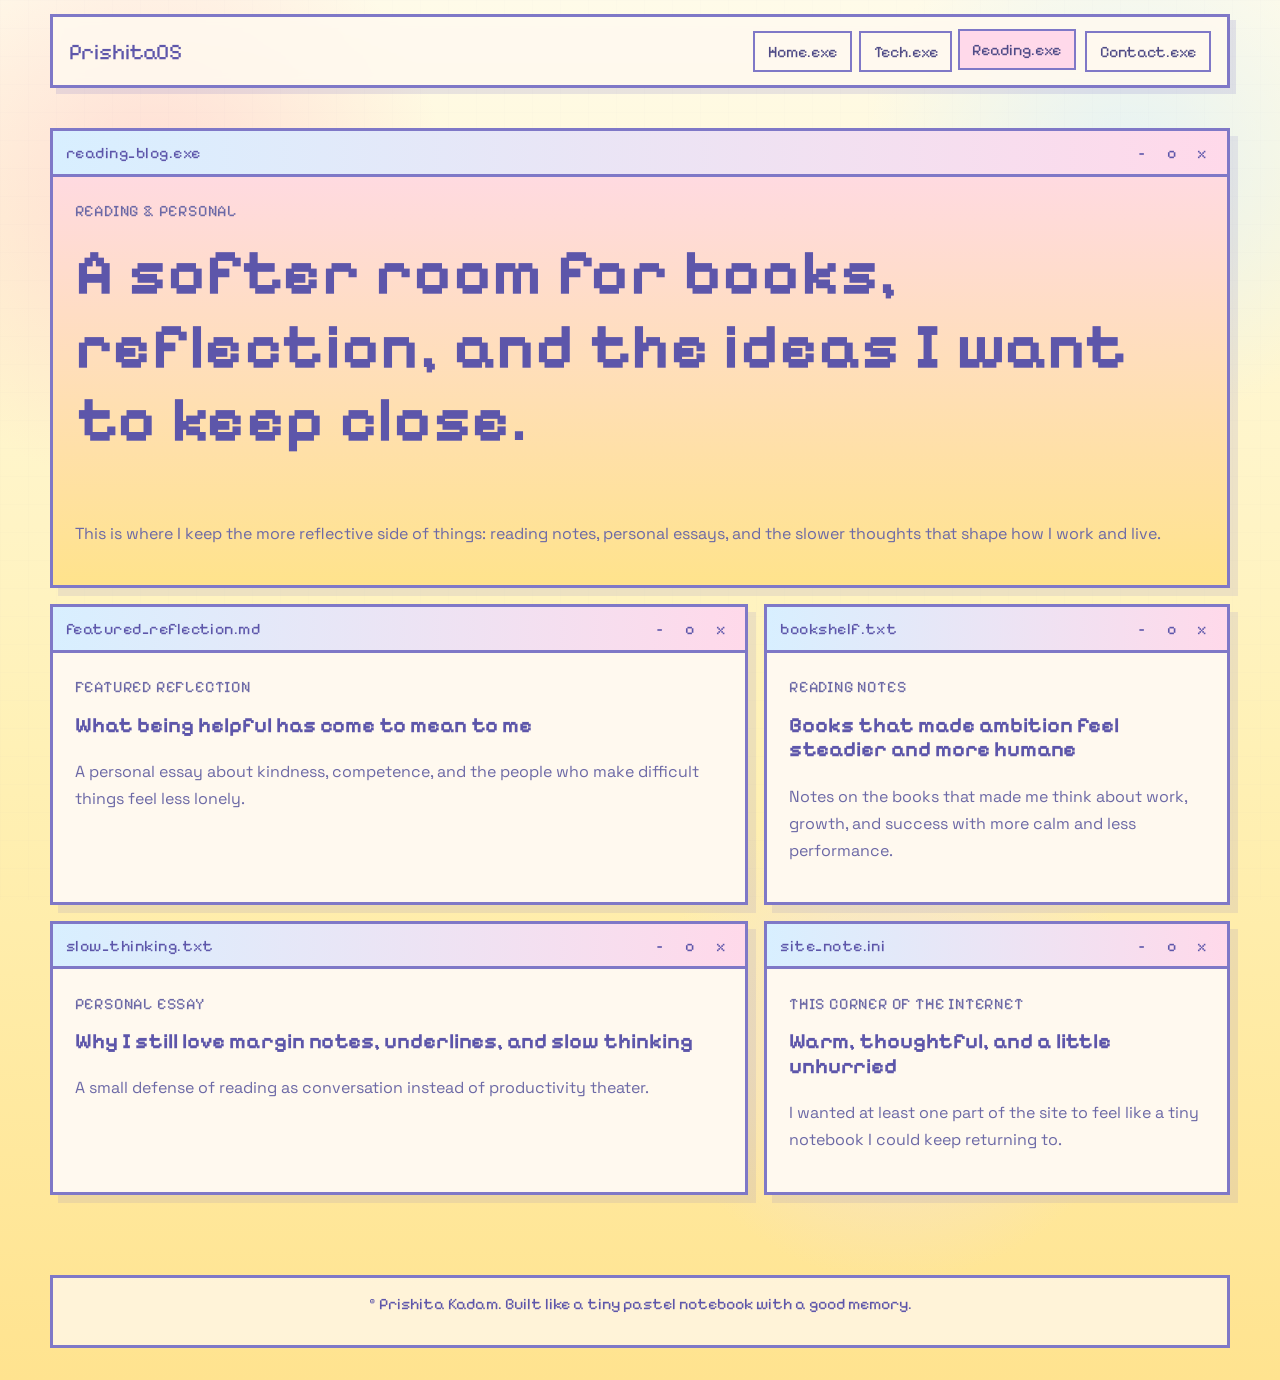
==== reading-blog.html @ fe24c3e5 "refactoring the main" ====
<!DOCTYPE html>
<html lang="en">
  <head>
    <meta charset="UTF-8">
    <meta name="viewport" content="width=device-width, initial-scale=1.0">
    <title>Reading Blog | Prishita Kadam</title>
    <meta
      name="description"
      content="Reading notes and personal reflections by Prishita Kadam on books, thoughtful work, and the ideas that stay with her."
    >
    <link rel="preconnect" href="https://fonts.googleapis.com">
    <link rel="preconnect" href="https://fonts.gstatic.com" crossorigin>
    <link
      href="https://fonts.googleapis.com/css2?family=Pixelify+Sans:wght@400;500;600;700&family=Space+Grotesk:wght@400;500;700&display=swap"
      rel="stylesheet"
    >
    <link rel="stylesheet" href="css/main.css">
  </head>
  <body data-page="reading">
    <header class="pixel-topbar">
      <div class="shell pixel-topbar__inner">
        <a class="pixel-brand" href="index.html">PrishitaOS</a>
        <nav class="pixel-nav" aria-label="Primary">
          <a href="index.html" data-nav="home">Home.exe</a>
          <a href="tech-blog.html" data-nav="tech">Tech.exe</a>
          <a href="reading-blog.html" data-nav="reading">Reading.exe</a>
          <a href="index.html#contact">Contact.exe</a>
        </nav>
      </div>
    </header>

    <main class="pixel-desktop pixel-desktop--inner">
      <section class="pixel-grid-section section-reveal">
        <div class="shell windows-grid windows-grid--blog">
          <article class="window window--hero window--blog-hero window--reading-hero">
            <div class="window__bar">
              <span>reading_blog.exe</span>
              <div class="window__controls" aria-label="Window controls">
                <button class="window__control" type="button" data-popup="minimize" aria-label="Minimize window">-</button>
                <button class="window__control" type="button" data-popup="expand" aria-label="Expand window">o</button>
                <button class="window__control" type="button" data-popup="close" aria-label="Close window">x</button>
              </div>
            </div>
            <div class="window__body">
              <p class="pixel-label">Reading & Personal</p>
              <h1>A softer room for books, reflection, and the ideas I want to keep close.</h1>
              <p class="pixel-copy">
                This is where I keep the more reflective side of things: reading notes, personal
                essays, and the slower thoughts that shape how I work and live.
              </p>
            </div>
          </article>

          <article class="window">
            <div class="window__bar">
              <span>featured_reflection.md</span>
              <div class="window__controls" aria-label="Window controls">
                <button class="window__control" type="button" data-popup="minimize" aria-label="Minimize window">-</button>
                <button class="window__control" type="button" data-popup="expand" aria-label="Expand window">o</button>
                <button class="window__control" type="button" data-popup="close" aria-label="Close window">x</button>
              </div>
            </div>
            <div class="window__body">
              <p class="pixel-label">Featured reflection</p>
              <h3>What being helpful has come to mean to me</h3>
              <p class="pixel-copy">
                A personal essay about kindness, competence, and the people who make difficult
                things feel less lonely.
              </p>
            </div>
          </article>

          <article class="window">
            <div class="window__bar">
              <span>bookshelf.txt</span>
              <div class="window__controls" aria-label="Window controls">
                <button class="window__control" type="button" data-popup="minimize" aria-label="Minimize window">-</button>
                <button class="window__control" type="button" data-popup="expand" aria-label="Expand window">o</button>
                <button class="window__control" type="button" data-popup="close" aria-label="Close window">x</button>
              </div>
            </div>
            <div class="window__body">
              <p class="pixel-label">Reading notes</p>
              <h3>Books that made ambition feel steadier and more humane</h3>
              <p class="pixel-copy">
                Notes on the books that made me think about work, growth, and success with more
                calm and less performance.
              </p>
            </div>
          </article>

          <article class="window">
            <div class="window__bar">
              <span>slow_thinking.txt</span>
              <div class="window__controls" aria-label="Window controls">
                <button class="window__control" type="button" data-popup="minimize" aria-label="Minimize window">-</button>
                <button class="window__control" type="button" data-popup="expand" aria-label="Expand window">o</button>
                <button class="window__control" type="button" data-popup="close" aria-label="Close window">x</button>
              </div>
            </div>
            <div class="window__body">
              <p class="pixel-label">Personal essay</p>
              <h3>Why I still love margin notes, underlines, and slow thinking</h3>
              <p class="pixel-copy">
                A small defense of reading as conversation instead of productivity theater.
              </p>
            </div>
          </article>

          <article class="window">
            <div class="window__bar">
              <span>site_note.ini</span>
              <div class="window__controls" aria-label="Window controls">
                <button class="window__control" type="button" data-popup="minimize" aria-label="Minimize window">-</button>
                <button class="window__control" type="button" data-popup="expand" aria-label="Expand window">o</button>
                <button class="window__control" type="button" data-popup="close" aria-label="Close window">x</button>
              </div>
            </div>
            <div class="window__body">
              <p class="pixel-label">This corner of the internet</p>
              <h3>Warm, thoughtful, and a little unhurried</h3>
              <p class="pixel-copy">
                I wanted at least one part of the site to feel like a tiny notebook I could keep
                returning to.
              </p>
            </div>
          </article>
        </div>
      </section>
    </main>

    <footer class="pixel-footer pixel-footer--small">
      <div class="shell pixel-footer__meta">
        <p>&copy; Prishita Kadam. Built like a tiny pastel notebook with a good memory.</p>
      </div>
    </footer>

    <div class="pixel-popup" hidden aria-hidden="true">
      <div class="pixel-popup__backdrop" data-popup-dismiss></div>
      <section class="pixel-popup__window" role="dialog" aria-modal="true" aria-labelledby="pixel-popup-title">
        <div class="window__bar">
          <span>pixel_os.msg</span>
          <div class="window__controls" aria-label="Dialog controls">
            <button class="window__control" type="button" data-popup-dismiss aria-label="Close dialog">x</button>
          </div>
        </div>
        <div class="window__body pixel-popup__body">
          <div class="pixel-popup__cat" aria-hidden="true"></div>
          <p class="pixel-label" id="pixel-popup-title">Pixel OS Notice</p>
          <h3 class="pixel-popup__message">This window likes staying open.</h3>
          <p class="pixel-copy pixel-popup__copy">Tiny pastel systems are happiest when everything stays neatly in place.</p>
          <button class="pixel-button pixel-button--dark" type="button" data-popup-dismiss>okay.exe</button>
        </div>
      </section>
    </div>

    <script src="js/site.js"></script>
  </body>
</html>
---- css/main.css ----
:root {
  --bg: #fff3b7;
  --bg-soft: #fff8df;
  --panel: #fff9ef;
  --panel-pink: #ffd9ea;
  --panel-blue: #d8efff;
  --panel-lilac: #eadcff;
  --panel-mint: #ddf7e7;
  --panel-yellow: #ffe38c;
  --text: #4f4b87;
  --text-soft: #6c69a6;
  --border: #7f78c7;
  --border-dark: #5d56aa;
  --accent: #ff98b7;
  --accent-strong: #ff7ca6;
  --shadow: 0 10px 0 rgba(127, 120, 199, 0.12);
  --shell: min(1180px, calc(100vw - 2rem));
  --pixel-font: "Pixelify Sans", monospace;
  --body-font: "Space Grotesk", sans-serif;
  --cursor-default: url("data:image/svg+xml,%3Csvg xmlns='http://www.w3.org/2000/svg' width='28' height='28' viewBox='0 0 28 28' shape-rendering='crispEdges'%3E%3Crect width='28' height='28' fill='none'/%3E%3Cpath d='M4 5h4v2h2v2h2V7h4v2h2v4h2v6h-2v2h-2v2h-8v-2H6v-2H4V5z' fill='%23fffaf2'/%3E%3Cpath d='M6 3h2v2H6zm10 0h2v2h-2zM4 5h2v14H4zm14 0h2v14h-2zM8 7h2v2H8zm6 0h2v2h-2zM10 11h4v2h-4zm-2 4h2v2H8zm6 0h2v2h-2zM6 19h12v2H6z' fill='%236059a8'/%3E%3Cpath d='M8 9h2v2H8zm6 0h2v2h-2z' fill='%23ff7ca6'/%3E%3C/svg%3E") 6 4, auto;
  --cursor-link: url("data:image/svg+xml,%3Csvg xmlns='http://www.w3.org/2000/svg' width='28' height='28' viewBox='0 0 28 28' shape-rendering='crispEdges'%3E%3Crect width='28' height='28' fill='none'/%3E%3Cpath d='M4 11h4V7h4V5h4v2h4v4h2v4h-2v4h-4v2h-4v-2H8v-4H4v-4z' fill='%23fff6f7'/%3E%3Cpath d='M8 3h4v2H8zm8 0h4v2h-4zM6 5h2v2H6zm14 0h2v2h-2zM4 9h2v8H4zm18 0h2v8h-2zM6 17h2v2H6zm14 0h2v2h-2zM8 19h4v2H8zm8 0h4v2h-4zM10 9h2v2h-2zm6 0h2v2h-2zM12 13h4v2h-4z' fill='%236059a8'/%3E%3Cpath d='M10 7h2v2h-2zm6 0h2v2h-2zM8 11h2v2H8zm10 0h2v2h-2zm4 2h2v2h-2z' fill='%23ffb35c'/%3E%3C/svg%3E") 10 10, pointer;
}

* {
  box-sizing: border-box;
}

html {
  scroll-behavior: smooth;
}

body {
  margin: 0;
  min-height: 100vh;
  font-family: var(--body-font);
  color: var(--text);
  background:
    radial-gradient(circle at 12% 14%, rgba(255, 153, 184, 0.3), transparent 18%),
    radial-gradient(circle at 88% 12%, rgba(216, 239, 255, 0.65), transparent 16%),
    radial-gradient(circle at 70% 75%, rgba(234, 220, 255, 0.55), transparent 18%),
    linear-gradient(180deg, #fffbe9 0%, #fff1b6 54%, #ffe38f 100%);
  image-rendering: pixelated;
}

@media (hover: hover) and (pointer: fine) {
  body {
    cursor: var(--cursor-default);
  }

  a,
  button,
  summary,
  [role="button"] {
    cursor: var(--cursor-link);
  }
}

body::before {
  content: "";
  position: fixed;
  inset: 0;
  pointer-events: none;
  background-image:
    linear-gradient(rgba(127, 120, 199, 0.05) 1px, transparent 1px),
    linear-gradient(90deg, rgba(127, 120, 199, 0.05) 1px, transparent 1px);
  background-size: 28px 28px;
  opacity: 0.35;
}

::selection {
  background: rgba(255, 152, 183, 0.35);
}

a {
  color: inherit;
  text-decoration: none;
}

p,
h1,
h2,
h3,
h4,
ul {
  margin-top: 0;
}

.shell {
  width: var(--shell);
  margin: 0 auto;
}

.pixel-topbar {
  position: sticky;
  top: 0;
  z-index: 20;
  padding: 0.9rem 0 0;
}

.pixel-topbar__inner {
  display: flex;
  align-items: center;
  justify-content: space-between;
  gap: 1rem;
  padding: 0.85rem 1rem;
  background: rgba(255, 249, 239, 0.82);
  border: 3px solid var(--border);
  box-shadow: 6px 6px 0 rgba(127, 120, 199, 0.18);
  backdrop-filter: blur(6px);
}

.pixel-brand,
.pixel-nav a,
.window__bar,
.pixel-label,
.pixel-button,
.sun-card__kicker {
  font-family: var(--pixel-font);
}

.pixel-brand {
  font-size: 1.4rem;
  color: var(--border-dark);
}

.pixel-nav {
  display: flex;
  flex-wrap: wrap;
  gap: 0.45rem;
  justify-content: flex-end;
}

.pixel-nav a {
  padding: 0.55rem 0.8rem;
  border: 2px solid var(--border);
  background: var(--panel);
  color: var(--text);
  text-align: center;
  transition: transform 120ms ease, background-color 120ms ease;
}

.pixel-nav a:hover,
.pixel-nav a:focus-visible,
.pixel-nav a.is-active {
  transform: translate(-2px, -2px);
  background: var(--panel-pink);
}

.pixel-desktop {
  padding: 2rem 0 3rem;
}

.pixel-desktop--inner {
  padding-top: 1.5rem;
}

.desktop-stage,
.pixel-grid-section {
  padding: 1rem 0;
}

.desktop-grid {
  display: grid;
  grid-template-columns: repeat(12, minmax(0, 1fr));
  gap: 1rem;
  align-items: start;
}

.desktop-board {
  display: grid;
  grid-template-columns: repeat(3, minmax(0, 1fr));
  gap: 1rem;
  align-items: start;
}

.window {
  border: 3px solid var(--border);
  background: var(--panel);
  box-shadow: 8px 8px 0 rgba(127, 120, 199, 0.14);
  position: relative;
  transition: transform 180ms ease, box-shadow 180ms ease;
}

.window:hover {
  transform: translate(-2px, -2px);
  box-shadow: 10px 10px 0 rgba(127, 120, 199, 0.16);
}

.window--hero {
  background: linear-gradient(180deg, #fffaf0, #ffeab1);
}

.window--cat {
  background: linear-gradient(180deg, var(--panel-lilac), var(--panel-pink));
}

.window--proof {
  background: linear-gradient(180deg, var(--panel-blue), var(--panel-lilac));
}

.window--list {
  background: linear-gradient(180deg, var(--panel-mint), #f7fff9);
}

.window--wide {
  grid-column: span 2;
}

.window--soft {
  background: linear-gradient(180deg, #fff9f1, #fff4d5);
}

.window--status {
  background: linear-gradient(180deg, #f7fff4, #eefce8);
}

.window--link {
  background: linear-gradient(180deg, var(--panel-pink), #ffe9f2);
}

.window--footer {
  background: linear-gradient(180deg, var(--panel-blue), #f8fbff);
}

.window__bar {
  display: flex;
  align-items: center;
  justify-content: space-between;
  gap: 1rem;
  padding: 0.55rem 0.8rem;
  background: linear-gradient(90deg, var(--panel-blue), var(--panel-pink));
  border-bottom: 3px solid var(--border);
  color: var(--border-dark);
  font-size: 1rem;
  letter-spacing: 0.03em;
}

.window__body {
  padding: 1.35rem;
}

.window__body--split {
  display: grid;
  grid-template-columns: minmax(0, 1fr) 110px;
  gap: 1rem;
  align-items: start;
}

.window-copy {
  min-width: 0;
}

.window h1,
.window h2,
.window h3 {
  font-family: var(--pixel-font);
  line-height: 1.15;
  color: var(--border-dark);
}

.window h1 {
  font-size: clamp(2rem, 5vw, 4rem);
  letter-spacing: 0.01em;
}

.window h2 {
  font-size: clamp(1.5rem, 3vw, 2.25rem);
  letter-spacing: 0.01em;
}

.window h3 {
  font-size: 1.35rem;
}

.pixel-label,
.sun-card__kicker {
  margin-bottom: 0.7rem;
  color: var(--accent-strong);
  font-size: 0.98rem;
  letter-spacing: 0.05em;
  text-transform: uppercase;
}

.pixel-copy,
.pixel-caption,
.window p,
.window li {
  color: var(--text-soft);
  line-height: 1.68;
  font-size: 1rem;
}

.pixel-actions {
  display: flex;
  flex-wrap: wrap;
  gap: 0.75rem;
  margin-top: 1.5rem;
}

.pixel-button {
  display: inline-flex;
  align-items: center;
  justify-content: center;
  min-height: 2.9rem;
  padding: 0.75rem 1rem;
  border: 2px solid var(--border);
  box-shadow: 4px 4px 0 rgba(127, 120, 199, 0.15);
}

.pixel-button--dark {
  background: var(--border-dark);
  color: #fff9f0;
}

.pixel-button--light {
  background: var(--panel);
}

.pixel-center {
  text-align: center;
}

.window--hero-main {
  grid-column: span 2;
}

.window-stack {
  display: grid;
  gap: 1rem;
  align-self: stretch;
}

.window-stack--portrait {
  grid-column: span 1;
}

.window-stack--blogs {
  grid-column: span 3;
}

.window--portrait,
.window--status,
.window--tech-link,
.window--reading-link {
  grid-column: auto;
}

.window--proof-panel {
  grid-column: span 3;
}

.window--support {
  grid-column: span 1;
}

.window--skills {
  grid-column: span 2;
}

.window--oracle {
  grid-column: span 3;
}

.window--reliability {
  grid-column: span 1;
}

.window--ai-tools {
  grid-column: span 1;
}

.window--debug {
  grid-column: span 1;
}

.window--reliability,
.window--ai-tools,
.window--debug {
  grid-column: span 1;
}

.window--workstyle {
  grid-column: span 2;
}

.window--purdue {
  grid-column: span 1;
}

.window--research-feature {
  grid-column: span 3;
}

.window--focus {
  grid-column: span 3;
}

.window--tech-link,
.window--reading-link {
  grid-column: span 1;
}

.pixel-cat {
  position: relative;
  width: 170px;
  height: 180px;
  margin: 0 auto 1rem;
  animation: floaty 4.8s ease-in-out infinite;
}

.pixel-cat-panel {
  position: relative;
  min-height: 312px;
  display: flex;
  flex-direction: column;
  justify-content: center;
}

.pixel-cat--sleepy {
  width: 176px;
  height: 166px;
  margin-top: 0.65rem;
}

.pixel-cat__ears,
.pixel-cat__head,
.pixel-cat__body,
.pixel-cat__tail {
  position: absolute;
}

.pixel-cat__ears {
  position: absolute;
  top: 8px;
  left: 44px;
  width: 88px;
  height: 28px;
  background:
    linear-gradient(135deg, transparent 0 28%, #f6c6d6 28% 58%, transparent 58%),
    linear-gradient(225deg, transparent 0 28%, #f6c6d6 28% 58%, transparent 58%);
}

.pixel-cat__head {
  top: 28px;
  left: 46px;
  width: 86px;
  height: 70px;
  background: #fff8f2;
  border: 4px solid var(--border);
  box-shadow:
    inset 0 0 0 4px #ffe7f0,
    0 0 0 4px #fff8f2;
}

.pixel-cat__head::before,
.pixel-cat__head::after {
  content: "";
  position: absolute;
  top: 28px;
  width: 8px;
  height: 8px;
  background: var(--border-dark);
}

.pixel-cat__head::before {
  left: 18px;
}

.pixel-cat__head::after {
  right: 18px;
}

.pixel-cat__head:focus {
  outline: none;
}

.pixel-cat__body {
  left: 18px;
  bottom: 18px;
  width: 136px;
  height: 74px;
  background: #ffd8e7;
  border: 4px solid var(--border);
  border-radius: 0 0 28px 28px;
}

.pixel-cat__body::before,
.pixel-cat__body::after {
  content: "";
  position: absolute;
  top: -26px;
  width: 20px;
  height: 24px;
  border: 4px solid var(--border);
  border-bottom: 0;
  background: #ffd8e7;
}

.pixel-cat__body::before {
  left: 10px;
}

.pixel-cat__body::after {
  right: 10px;
}

.pixel-cat__tail {
  right: 2px;
  bottom: 44px;
  width: 36px;
  height: 24px;
  border: 4px solid var(--border);
  border-left: 0;
  background: #f7bfd3;
}

.window--portrait::after,
.window--hero-main::after,
.window--skills::after {
  content: "";
  position: absolute;
  width: 18px;
  height: 18px;
  right: 14px;
  bottom: 14px;
  opacity: 0.85;
  background:
    linear-gradient(#ff98b7, #ff98b7) 8px 0 / 2px 18px no-repeat,
    linear-gradient(#ff98b7, #ff98b7) 0 8px / 18px 2px no-repeat,
    linear-gradient(#ffe38c, #ffe38c) 4px 4px / 10px 10px no-repeat;
  animation: twinkle 2.4s steps(2, end) infinite;
}

.window__controls {
  display: inline-flex;
  align-items: center;
  gap: 0.35rem;
}

.window__control {
  width: 1.55rem;
  height: 1.55rem;
  display: inline-flex;
  align-items: center;
  justify-content: center;
  padding: 0;
  border: 2px solid transparent;
  background: transparent;
  color: var(--border-dark);
  font: inherit;
}

.window__control:hover,
.window__control:focus-visible {
  border-color: var(--border);
  background: rgba(255, 249, 239, 0.7);
  outline: none;
}

.proof-grid {
  display: grid;
  grid-template-columns: repeat(2, minmax(0, 1fr));
  gap: 0.75rem;
}


.proof-chip {
  padding: 0.9rem;
  border: 2px solid var(--border);
  background: rgba(255, 255, 255, 0.52);
  text-align: left;
}

.proof-chip:nth-child(2) strong {
  font-size: clamp(1rem, 1.8vw, 1.25rem);
}

.proof-chip strong {
  display: block;
  margin-bottom: 0.25rem;
  font-family: var(--body-font);
  font-size: clamp(1.15rem, 2vw, 1.45rem);
  font-weight: 700;
  letter-spacing: 0.01em;
  color: var(--border-dark);
}

.proof-chip span {
  display: block;
  font-family: var(--body-font);
  font-size: 0.95rem;
  line-height: 1.5;
  color: var(--text-soft);
}

.pixel-list,
.sun-list,
.pixel-contact {
  display: grid;
  gap: 0.75rem;
}

.pixel-list {
  padding-left: 1.2rem;
}

.windows-grid {
  display: grid;
  gap: 1rem;
}

.windows-grid--blog {
  grid-template-columns: 1.2fr 0.8fr;
}

.window--blog-hero {
  grid-column: span 2;
  background: linear-gradient(180deg, var(--panel-yellow), var(--panel-lilac));
}

.window--reading-hero {
  background: linear-gradient(180deg, var(--panel-pink), var(--panel-yellow));
}

.window--terminal {
  background:
    linear-gradient(180deg, #f7fffb 0%, #e8fff4 100%);
}

.window--terminal .window__body {
  background:
    linear-gradient(rgba(93, 86, 170, 0.06) 1px, transparent 1px),
    linear-gradient(90deg, rgba(93, 86, 170, 0.06) 1px, transparent 1px);
  background-size: 20px 20px;
}

.skills-panel {
  display: grid;
  grid-template-columns: repeat(2, minmax(0, 1fr));
  gap: 0.9rem;
}

.skill-cluster {
  padding: 0.9rem;
  border: 2px solid var(--border);
  background: rgba(255, 255, 255, 0.72);
  box-shadow: inset 0 0 0 2px rgba(255, 227, 140, 0.28);
}

.skill-cluster h3,
.publication-card h4 {
  margin-bottom: 0.45rem;
  font-family: var(--pixel-font);
  font-size: 1rem;
  color: var(--border-dark);
}

.pixel-caption {
  max-width: 24ch;
  margin: 0 auto;
}

.skill-cluster p {
  margin-bottom: 0;
}

.publication-list {
  display: grid;
  gap: 0.9rem;
}

.publication-card {
  padding: 0.95rem;
  border: 2px solid var(--border);
  background: rgba(255, 255, 255, 0.68);
  position: relative;
}

.publication-card::before {
  content: "";
  position: absolute;
  left: 12px;
  top: -8px;
  width: 34px;
  height: 10px;
  background: #ffe38c;
  border: 2px solid var(--border);
}

.publication-card p {
  margin-bottom: 0;
}

.window--focus,
.window--tech-link,
.window--reading-link {
  display: flex;
  flex-direction: column;
}

.window--focus .window__body,
.window--tech-link .window__body,
.window--reading-link .window__body {
  flex: 1;
  display: flex;
  flex-direction: column;
}

.project-folders {
  display: grid;
  grid-template-columns: repeat(5, minmax(0, 1fr));
  gap: 1rem;
  margin-top: 0.8rem;
  align-items: start;
}

.project-folder {
  display: grid;
  grid-template-rows: 76px minmax(2.8rem, auto);
  justify-items: center;
  align-items: start;
  gap: 0.65rem;
  min-height: 8.6rem;
  padding: 0.55rem 0.35rem 0.3rem;
  color: inherit;
  text-decoration: none;
  text-align: center;
  transition: transform 120ms ease;
}

.project-folder:hover,
.project-folder:focus-visible {
  transform: translateY(-2px);
}

.project-folder:focus-visible {
  outline: 2px solid rgba(120, 225, 86, 0.8);
  outline-offset: 4px;
}

.project-folder__icon {
  position: relative;
  width: 94px;
  height: 76px;
  image-rendering: pixelated;
}

.project-folder__tab,
.project-folder__stack,
.project-folder__body {
  position: absolute;
  display: block;
}

.project-folder__stack {
  left: 22px;
  width: 51px;
  height: 10px;
  background: #fff6d8;
  border: 2px solid #1e1b33;
  border-bottom: 0;
  transform: skewX(-25deg);
  transform-origin: left bottom;
}

.project-folder__stack--one {
  top: 20px;
}

.project-folder__stack--two {
  top: 28px;
}

.project-folder__tab {
  top: 8px;
  left: 16px;
  width: 38px;
  height: 18px;
  background: #ffb52e;
  border: 2px solid #1e1b33;
  border-bottom: 0;
}

.project-folder__body {
  left: 18px;
  top: 24px;
  width: 58px;
  height: 38px;
  background: #ffd24d;
  border: 2px solid #1e1b33;
  clip-path: polygon(0 10%, 17% 0, 100% 0, 88% 100%, 0 100%);
  box-shadow:
    inset -8px 0 0 rgba(255, 164, 35, 0.55),
    inset 0 -6px 0 rgba(230, 177, 32, 0.45);
}

.project-folder__name {
  width: 100%;
  max-width: 12ch;
  font-family: var(--pixel-font);
  font-size: 0.72rem;
  line-height: 1.5;
  overflow-wrap: anywhere;
  text-wrap: balance;
}

.window--focus .window__body {
  align-items: stretch;
}

.window--tech-link h3,
.window--reading-link h3 {
  flex: 1;
}

.window--tech-link .pixel-button,
.window--reading-link .pixel-button {
  align-self: flex-start;
  margin-top: auto;
}

.focus-note {
  margin-top: 1rem;
  padding: 0.9rem;
  border: 2px solid var(--border);
  background: rgba(255, 255, 255, 0.6);
}

.focus-note strong {
  display: block;
  margin-bottom: 0.45rem;
  font-family: var(--pixel-font);
  color: var(--border-dark);
}

.focus-note p {
  margin-bottom: 0;
}

.pixel-footer {
  padding: 1rem 0 2rem;
}

.pixel-contact--icons {
  grid-template-columns: repeat(2, minmax(0, 1fr));
  gap: 1rem;
  margin-top: 1.4rem;
}

.pixel-contact__card {
  display: grid;
  grid-template-columns: auto 1fr;
  align-items: center;
  gap: 0.85rem;
  padding: 0.9rem;
  border: 2px solid var(--border);
  background: rgba(255, 255, 255, 0.68);
  box-shadow: inset 0 0 0 2px rgba(255, 227, 140, 0.25);
}

.pixel-contact__icon {
  width: 2.7rem;
  height: 2.7rem;
  display: inline-flex;
  align-items: center;
  justify-content: center;
  border: 2px solid var(--border);
  background: linear-gradient(180deg, var(--panel-yellow), var(--panel-pink));
  font-family: var(--pixel-font);
  color: var(--border-dark);
  text-transform: lowercase;
}

.pixel-contact__text {
  display: grid;
  gap: 0.15rem;
  min-width: 0;
}

.pixel-contact__text strong {
  font-family: var(--pixel-font);
  color: var(--border-dark);
}

.pixel-contact__text span {
  color: var(--text-soft);
  overflow-wrap: anywhere;
}

.pixel-footer__grid,
.pixel-footer__meta {
  width: var(--shell);
  margin: 0 auto;
}

.pixel-footer__meta {
  padding: 1rem;
  text-align: center;
  font-family: var(--pixel-font);
  color: var(--border-dark);
}

.pixel-footer--small .pixel-footer__meta {
  border: 3px solid var(--border);
  background: rgba(255, 249, 239, 0.75);
}

.section-reveal {
  opacity: 0;
  transform: translateY(18px);
  transition: opacity 450ms ease, transform 450ms ease;
}

.section-reveal.is-visible {
  opacity: 1;
  transform: translateY(0);
}

.section-reveal.is-visible .window {
  animation: window-pop 420ms steps(10, end);
  animation-delay: var(--window-delay, 0ms);
  animation-fill-mode: both;
}

.pixel-spirit {
  position: absolute;
  width: 18px;
  height: 18px;
  background:
    linear-gradient(var(--panel-yellow), var(--panel-yellow)) 8px 0 / 2px 18px no-repeat,
    linear-gradient(var(--panel-yellow), var(--panel-yellow)) 0 8px / 18px 2px no-repeat,
    linear-gradient(var(--accent), var(--accent)) 4px 4px / 10px 10px no-repeat;
  opacity: 0.95;
  animation: spirit-drift 3.8s ease-in-out infinite;
}

.pixel-spirit--one {
  left: 18px;
  top: 24px;
}

.pixel-spirit--two {
  right: 20px;
  top: 48px;
  animation-delay: 0.9s;
}

.pixel-spirit--three {
  right: 26px;
  bottom: 30px;
  animation-delay: 1.7s;
}

.pixel-popup {
  position: fixed;
  inset: 0;
  z-index: 40;
}

.pixel-popup__backdrop {
  position: absolute;
  inset: 0;
  background: rgba(93, 86, 170, 0.18);
  backdrop-filter: blur(2px);
}

.pixel-popup__window {
  position: relative;
  width: min(420px, calc(100vw - 2rem));
  margin: 16vh auto 0;
  border: 3px solid var(--border);
  background: var(--panel);
  box-shadow: 10px 10px 0 rgba(127, 120, 199, 0.18);
}

.pixel-popup__body {
  text-align: center;
}

.pixel-popup__cat {
  width: 74px;
  height: 74px;
  margin: 0 auto 1rem;
  position: relative;
  background:
    linear-gradient(135deg, transparent 0 22%, #f6c6d6 22% 44%, transparent 44%) 10px 2px / 24px 20px no-repeat,
    linear-gradient(225deg, transparent 0 22%, #f6c6d6 22% 44%, transparent 44%) 40px 2px / 24px 20px no-repeat,
    linear-gradient(#fff7f2, #fff7f2) 18px 18px / 38px 30px no-repeat,
    linear-gradient(#5d56aa, #5d56aa) 28px 30px / 6px 6px no-repeat,
    linear-gradient(#5d56aa, #5d56aa) 42px 30px / 6px 6px no-repeat,
    linear-gradient(#ffd8e7, #ffd8e7) 12px 48px / 50px 18px no-repeat;
  border: 0;
}

.pixel-popup__message {
  margin-bottom: 0.55rem;
}

body.popup-open {
  overflow: hidden;
}

@keyframes floaty {
  0%,
  100% {
    transform: translateY(0);
  }

  50% {
    transform: translateY(-8px);
  }
}

@keyframes twinkle {
  0%,
  100% {
    transform: scale(1);
    opacity: 0.75;
  }

  50% {
    transform: scale(1.15);
    opacity: 1;
  }
}

@keyframes window-pop {
  0% {
    transform: translateY(10px);
    opacity: 0.8;
  }

  100% {
    transform: translateY(0);
    opacity: 1;
  }
}

@keyframes spirit-drift {
  0%,
  100% {
    transform: translateY(0) scale(1);
    opacity: 0.78;
  }

  50% {
    transform: translateY(-8px) scale(1.08);
    opacity: 1;
  }
}

@keyframes blink-rack {
  0%,
  100% {
    opacity: 0.35;
    transform: scale(0.92);
    box-shadow: 0 0 6px rgba(123, 227, 95, 0.35);
  }

  50% {
    opacity: 1;
    transform: scale(1);
    box-shadow: 0 0 14px rgba(123, 227, 95, 0.9);
  }
}

@keyframes orbit-spin {
  0% {
    transform: rotate(0deg);
  }

  100% {
    transform: rotate(360deg);
  }
}

@keyframes pulse-shift {
  0%,
  100% {
    transform: translateX(0);
  }

  50% {
    transform: translateX(4px);
  }
}

@media (max-width: 980px) {
  .pixel-topbar__inner,
  .desktop-grid,
  .desktop-board,
  .windows-grid--blog {
    grid-template-columns: 1fr;
  }

  .window--wide,
  .window--blog-hero,
  .canvas-block--hero,
  .window--hero-main,
  .window-stack--portrait,
  .window--proof-panel,
  .window--support,
  .window--skills,
  .window--oracle,
  .window--reliability,
  .window--ai-tools,
  .window--debug,
  .window--workstyle,
  .window--purdue,
  .window--research-feature,
  .window--focus,
  .window-stack--blogs {
    grid-column: auto;
  }

  .canvas-block--sunburst {
    grid-column: auto;
    grid-row: auto;
    transform: none;
  }

  .pixel-nav {
    justify-content: flex-start;
  }

  .skills-panel,
  .pixel-contact--icons,
  .oracle-layout,
  .window__body--split {
    grid-template-columns: 1fr;
  }

  .project-folders {
    grid-template-columns: repeat(2, minmax(0, 1fr));
  }

  .pixel-topbar__inner {
    flex-direction: column;
    align-items: stretch;
  }

  .pixel-brand {
    text-align: center;
  }

  .pixel-nav {
    justify-content: center;
  }
}

@media (min-width: 981px) and (max-width: 1220px) {
  .desktop-board {
    grid-template-columns: repeat(2, minmax(0, 1fr));
  }

  .window--hero-main,
  .window--proof-panel,
  .window--skills,
  .window--oracle,
  .window--workstyle,
  .window--research-feature,
  .window--focus {
    grid-column: span 2;
  }

  .window-stack--portrait,
  .window--support,
  .window--reliability,
  .window--ai-tools,
  .window--debug,
  .window--purdue,
  .window-stack--blogs {
    grid-column: span 1;
  }
}

@media (max-width: 720px) {
  .pixel-topbar__inner {
    border-width: 2px;
  }

  .window,
  .pixel-footer--small .pixel-footer__meta {
    box-shadow: 5px 5px 0 rgba(127, 120, 199, 0.12);
  }

  .window__bar {
    font-size: 0.85rem;
  }

  .window__body {
    padding: 1rem;
  }

  .proof-grid {
    grid-template-columns: 1fr;
  }

  .pixel-topbar__inner {
    align-items: stretch;
  }

  .pixel-brand {
    text-align: left;
  }

  .pixel-nav {
    display: grid;
    grid-template-columns: repeat(2, minmax(0, 1fr));
    justify-content: stretch;
  }

  .dock-app {
    min-height: 128px;
  }

  .window__controls {
    gap: 0.2rem;
  }

  .window__control {
    width: 1.35rem;
    height: 1.35rem;
  }
}

@media (prefers-reduced-motion: reduce) {
  html {
    scroll-behavior: auto;
  }

  *,
  *::before,
  *::after {
    animation: none !important;
    transition: none !important;
  }

  .section-reveal {
    opacity: 1;
    transform: none;
  }
}
.oracle-layout {
  display: grid;
  grid-template-columns: minmax(0, 1.2fr) minmax(240px, 0.8fr);
  gap: 0.75rem;
  align-items: center;
}

.oracle-layout__copy {
  min-width: 0;
}

.oracle-layout__copy .pixel-copy {
  text-align: justify;
  text-justify: inter-word;
}

.rack-art {
  position: relative;
  min-height: 240px;
  padding: 0.35rem 0.15rem 0.2rem;
}

.rack-row {
  display: flex;
  gap: 0.55rem;
}

.rack-art--stacked {
  min-height: 292px;
  padding: 0.1rem 0 0.1rem;
}

.rack-row--upper,
.rack-row--lower {
  justify-content: center;
}

.rack-row--upper {
  margin-bottom: 0.7rem;
}

.rack-row--lower {
  margin-left: 1.2rem;
}

.rack-unit {
  position: relative;
  width: 52px;
  height: 118px;
  border: 3px solid var(--border-dark);
  background:
    linear-gradient(#d8dcef, #d8dcef) top / 100% 14px no-repeat,
    linear-gradient(#b7bdd7, #b7bdd7) bottom / 100% 18px no-repeat,
    repeating-linear-gradient(
      180deg,
      #f6f7ff 0 12px,
      #d2d8f4 12px 18px
    );
  box-shadow: 4px 4px 0 rgba(127, 120, 199, 0.12);
}

.rack-unit--tall {
  width: 60px;
  height: 134px;
}

.rack-light {
  position: absolute;
  left: 15px;
  width: 10px;
  height: 10px;
  border-radius: 0;
  background: #7be35f;
  box-shadow: 0 0 10px currentColor;
  animation: blink-rack 1.8s steps(2, end) infinite;
  color: #7be35f;
}

.rack-light--one {
  top: 18px;
  animation-delay: 0.1s;
}

.rack-light--two {
  top: 50px;
  animation-delay: 0.45s;
}

.rack-light--three {
  top: 82px;
  animation-delay: 0.8s;
}

.rack-light--four {
  top: 34px;
  animation-delay: 1.1s;
}

.rack-light--five {
  top: 98px;
  animation-delay: 1.35s;
}
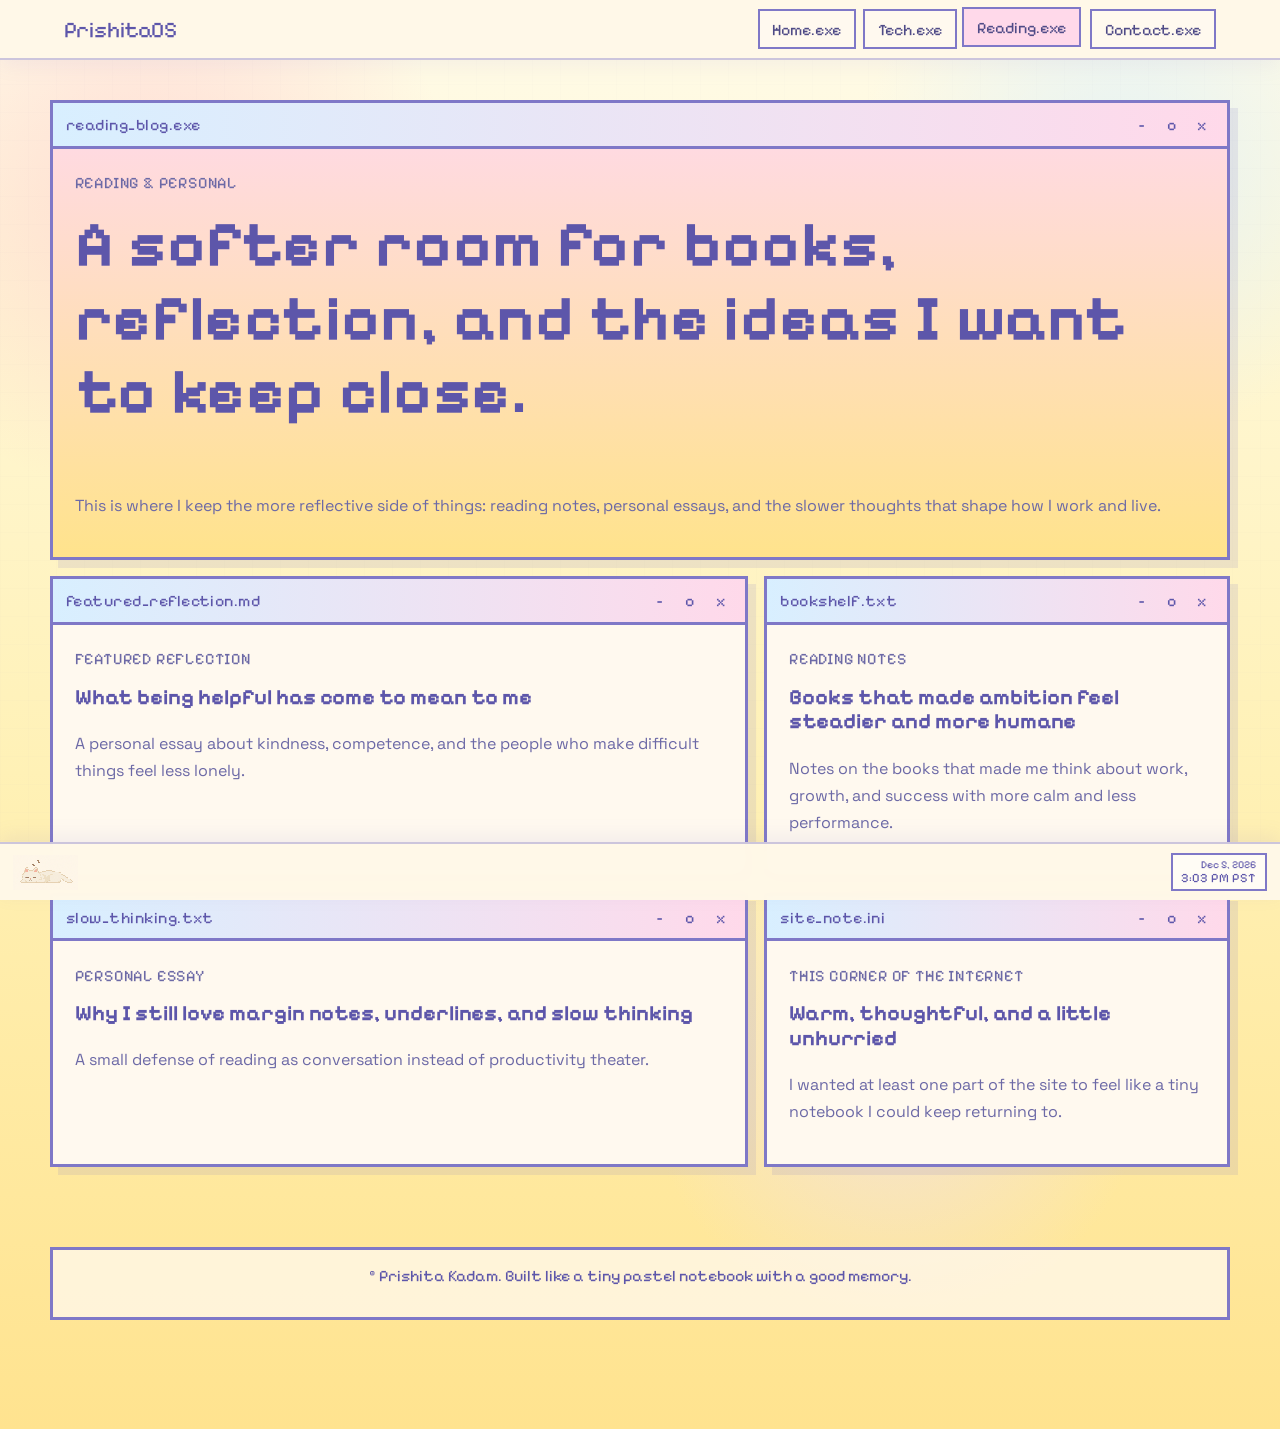
==== commit f2afa308: "Art and task bar fix" ====
--- a/reading-blog.html
+++ b/reading-blog.html
@@ -8,6 +8,7 @@
       name="description"
       content="Reading notes and personal reflections by Prishita Kadam on books, thoughtful work, and the ideas that stay with her."
     >
+    <script>document.documentElement.classList.add("js");</script>
     <link rel="preconnect" href="https://fonts.googleapis.com">
     <link rel="preconnect" href="https://fonts.gstatic.com" crossorigin>
     <link
@@ -137,23 +138,44 @@
 
     <div class="pixel-popup" hidden aria-hidden="true">
       <div class="pixel-popup__backdrop" data-popup-dismiss></div>
-      <section class="pixel-popup__window" role="dialog" aria-modal="true" aria-labelledby="pixel-popup-title">
+      <section class="pixel-popup__window" role="dialog" aria-modal="true" aria-labelledby="pixel-popup-message">
         <div class="window__bar">
-          <span>pixel_os.msg</span>
+          <span>prishita_os.msg</span>
           <div class="window__controls" aria-label="Dialog controls">
             <button class="window__control" type="button" data-popup-dismiss aria-label="Close dialog">x</button>
           </div>
         </div>
         <div class="window__body pixel-popup__body">
-          <div class="pixel-popup__cat" aria-hidden="true"></div>
-          <p class="pixel-label" id="pixel-popup-title">Pixel OS Notice</p>
-          <h3 class="pixel-popup__message">This window likes staying open.</h3>
+          <img
+            class="pixel-popup__cat"
+            src="images/siamese-cat-portrait.png"
+            alt=""
+            aria-hidden="true"
+          >
+          <h3 class="pixel-popup__message" id="pixel-popup-message">This window likes staying open.</h3>
           <p class="pixel-copy pixel-popup__copy">Tiny pastel systems are happiest when everything stays neatly in place.</p>
-          <button class="pixel-button pixel-button--dark" type="button" data-popup-dismiss>okay.exe</button>
+          <button class="pixel-button pixel-button--dark" type="button" data-popup-dismiss>okay</button>
         </div>
       </section>
     </div>
 
+    <section class="pixel-taskbar-wrap" aria-label="Minimized windows">
+      <div class="pixel-taskbar">
+        <img
+          class="pixel-taskbar__cat"
+          src="images/taskbar-sleeping-cat.png"
+          alt=""
+          aria-hidden="true"
+        >
+        <div class="pixel-taskbar__apps" data-taskbar-apps></div>
+        <div class="pixel-taskbar__clock" aria-live="polite">
+          <span class="pixel-taskbar__clock-date" data-taskbar-date></span>
+          <span class="pixel-taskbar__clock-time" data-taskbar-time></span>
+        </div>
+      </div>
+      <div class="pixel-taskbar__tooltip" data-taskbar-tooltip hidden></div>
+    </section>
+
     <script src="js/site.js"></script>
   </body>
 </html>
--- a/css/main.css
+++ b/css/main.css
@@ -1,4 +1,5 @@
 :root {
+  --taskbar-height: 4.1rem;
   --bg: #fff3b7;
   --bg-soft: #fff8df;
   --panel: #fff9ef;
@@ -27,11 +28,14 @@
 
 html {
   scroll-behavior: smooth;
+  scrollbar-color: var(--border) rgba(255, 249, 239, 0.9);
+  scrollbar-width: thin;
 }
 
 body {
   margin: 0;
   min-height: 100vh;
+  padding-bottom: calc(var(--taskbar-height) + 0.75rem);
   font-family: var(--body-font);
   color: var(--text);
   background:
@@ -40,6 +44,33 @@
     radial-gradient(circle at 70% 75%, rgba(234, 220, 255, 0.55), transparent 18%),
     linear-gradient(180deg, #fffbe9 0%, #fff1b6 54%, #ffe38f 100%);
   image-rendering: pixelated;
+}
+
+body::-webkit-scrollbar {
+  width: 16px;
+  height: 16px;
+}
+
+body::-webkit-scrollbar-track {
+  background:
+    linear-gradient(180deg, rgba(255, 248, 232, 0.96), rgba(255, 237, 247, 0.9));
+  border-left: 2px solid rgba(127, 120, 199, 0.25);
+}
+
+body::-webkit-scrollbar-thumb {
+  background:
+    linear-gradient(180deg, var(--panel-pink), var(--panel-yellow));
+  border: 3px solid rgba(255, 249, 239, 0.95);
+  box-shadow: inset 0 0 0 2px var(--border);
+}
+
+body::-webkit-scrollbar-thumb:hover {
+  background:
+    linear-gradient(180deg, #ffc0d8, #ffe9a8);
+}
+
+body::-webkit-scrollbar-corner {
+  background: rgba(255, 248, 232, 0.96);
 }
 
 @media (hover: hover) and (pointer: fine) {
@@ -94,7 +125,11 @@
   position: sticky;
   top: 0;
   z-index: 20;
-  padding: 0.9rem 0 0;
+  padding: 0;
+  border-bottom: 2px solid rgba(127, 120, 199, 0.4);
+  background: rgba(255, 248, 232, 0.98);
+  box-shadow: 0 6px 18px rgba(127, 120, 199, 0.08);
+  backdrop-filter: blur(6px);
 }
 
 .pixel-topbar__inner {
@@ -102,11 +137,11 @@
   align-items: center;
   justify-content: space-between;
   gap: 1rem;
-  padding: 0.85rem 1rem;
-  background: rgba(255, 249, 239, 0.82);
-  border: 3px solid var(--border);
-  box-shadow: 6px 6px 0 rgba(127, 120, 199, 0.18);
-  backdrop-filter: blur(6px);
+  padding: 0.55rem 0.9rem;
+  background: transparent;
+  border: 0;
+  box-shadow: none;
+  backdrop-filter: none;
 }
 
 .pixel-brand,
@@ -400,14 +435,6 @@
   grid-column: span 1;
 }
 
-.pixel-cat {
-  position: relative;
-  width: 170px;
-  height: 180px;
-  margin: 0 auto 1rem;
-  animation: floaty 4.8s ease-in-out infinite;
-}
-
 .pixel-cat-panel {
   position: relative;
   min-height: 312px;
@@ -416,102 +443,17 @@
   justify-content: center;
 }
 
-.pixel-cat--sleepy {
-  width: 176px;
-  height: 166px;
-  margin-top: 0.65rem;
-}
-
-.pixel-cat__ears,
-.pixel-cat__head,
-.pixel-cat__body,
-.pixel-cat__tail {
-  position: absolute;
-}
-
-.pixel-cat__ears {
-  position: absolute;
-  top: 8px;
-  left: 44px;
-  width: 88px;
-  height: 28px;
-  background:
-    linear-gradient(135deg, transparent 0 28%, #f6c6d6 28% 58%, transparent 58%),
-    linear-gradient(225deg, transparent 0 28%, #f6c6d6 28% 58%, transparent 58%);
-}
-
-.pixel-cat__head {
-  top: 28px;
-  left: 46px;
-  width: 86px;
-  height: 70px;
-  background: #fff8f2;
-  border: 4px solid var(--border);
+.pixel-cat-portrait {
+  display: block;
+  width: min(100%, 288px);
+  margin: 0 auto 1rem;
+  border: 3px solid rgba(127, 120, 199, 0.45);
+  border-radius: 22px;
   box-shadow:
-    inset 0 0 0 4px #ffe7f0,
-    0 0 0 4px #fff8f2;
-}
-
-.pixel-cat__head::before,
-.pixel-cat__head::after {
-  content: "";
-  position: absolute;
-  top: 28px;
-  width: 8px;
-  height: 8px;
-  background: var(--border-dark);
-}
-
-.pixel-cat__head::before {
-  left: 18px;
-}
-
-.pixel-cat__head::after {
-  right: 18px;
-}
-
-.pixel-cat__head:focus {
-  outline: none;
-}
-
-.pixel-cat__body {
-  left: 18px;
-  bottom: 18px;
-  width: 136px;
-  height: 74px;
-  background: #ffd8e7;
-  border: 4px solid var(--border);
-  border-radius: 0 0 28px 28px;
-}
-
-.pixel-cat__body::before,
-.pixel-cat__body::after {
-  content: "";
-  position: absolute;
-  top: -26px;
-  width: 20px;
-  height: 24px;
-  border: 4px solid var(--border);
-  border-bottom: 0;
-  background: #ffd8e7;
-}
-
-.pixel-cat__body::before {
-  left: 10px;
-}
-
-.pixel-cat__body::after {
-  right: 10px;
-}
-
-.pixel-cat__tail {
-  right: 2px;
-  bottom: 44px;
-  width: 36px;
-  height: 24px;
-  border: 4px solid var(--border);
-  border-left: 0;
-  background: #f7bfd3;
+    0 0 0 8px rgba(255, 249, 239, 0.8),
+    0 10px 24px rgba(127, 120, 199, 0.14);
+  image-rendering: pixelated;
+  animation: floaty 4.8s ease-in-out infinite;
 }
 
 .window--portrait::after,
@@ -841,6 +783,185 @@
   padding: 1rem 0 2rem;
 }
 
+.pixel-taskbar-wrap {
+  position: fixed;
+  left: 0;
+  right: 0;
+  bottom: 0;
+  z-index: 18;
+  overflow: visible;
+}
+
+.pixel-taskbar {
+  display: flex;
+  align-items: center;
+  gap: 0.75rem;
+  width: 100%;
+  min-height: 3.6rem;
+  padding: 0.35rem 0.8rem;
+  background: rgba(255, 248, 232, 0.98);
+  border-top: 2px solid rgba(127, 120, 199, 0.4);
+  box-shadow: 0 -6px 18px rgba(127, 120, 199, 0.1);
+  backdrop-filter: blur(6px);
+}
+
+.pixel-taskbar__cat {
+  flex: 0 0 auto;
+  width: 4.1rem;
+  height: 2.2rem;
+  border: 0;
+  border-radius: 0;
+  object-fit: cover;
+  object-position: center;
+  background: transparent;
+  box-shadow: none;
+  image-rendering: pixelated;
+}
+
+.pixel-taskbar__apps {
+  display: flex;
+  flex: 1 1 auto;
+  flex-wrap: nowrap;
+  gap: 0.45rem;
+  min-height: 2.3rem;
+  padding-bottom: 0.3rem;
+  margin-bottom: -0.15rem;
+  align-items: center;
+  overflow-x: auto;
+  overflow-y: hidden;
+  scrollbar-width: thin;
+  -webkit-overflow-scrolling: touch;
+}
+
+.pixel-taskbar__apps::-webkit-scrollbar {
+  height: 6px;
+}
+
+.pixel-taskbar__apps::-webkit-scrollbar-thumb {
+  background: rgba(127, 120, 199, 0.45);
+}
+
+.pixel-taskbar__apps::-webkit-scrollbar-track {
+  background: rgba(255, 255, 255, 0.28);
+}
+
+.pixel-taskbar__clock {
+  display: grid;
+  flex: 0 0 auto;
+  justify-items: end;
+  gap: 0.05rem;
+  padding: 0.25rem 0.55rem;
+  border: 2px solid var(--border);
+  background: rgba(255, 255, 255, 0.6);
+  color: var(--border-dark);
+  font-family: var(--pixel-font);
+  line-height: 1.1;
+}
+
+.pixel-taskbar__clock-date,
+.pixel-taskbar__clock-time {
+  display: block;
+}
+
+.pixel-taskbar__clock-date {
+  font-size: 0.66rem;
+}
+
+.pixel-taskbar__clock-time {
+  font-size: 0.8rem;
+}
+
+.pixel-taskbar__app {
+  position: relative;
+  display: inline-flex;
+  flex: 0 1 auto;
+  align-items: center;
+  justify-content: center;
+  width: var(--taskbar-app-size, 2.9rem);
+  height: var(--taskbar-app-size, 2.9rem);
+  min-width: var(--taskbar-app-size, 2.9rem);
+  border: 2px solid var(--border);
+  background: linear-gradient(180deg, var(--panel-blue), var(--panel-lilac));
+  color: var(--border-dark);
+  font-family: var(--pixel-font);
+  box-shadow: 4px 4px 0 rgba(127, 120, 199, 0.12);
+}
+
+.pixel-taskbar__app:hover,
+.pixel-taskbar__app:focus-visible {
+  transform: translate(-1px, -1px);
+  background: linear-gradient(180deg, var(--panel-pink), var(--panel-yellow));
+}
+
+.pixel-taskbar__app::before {
+  content: "";
+  width: calc(var(--taskbar-app-size, 2.9rem) * 0.33);
+  height: calc(var(--taskbar-app-size, 2.9rem) * 0.33);
+  background:
+    linear-gradient(var(--accent-strong), var(--accent-strong)) left top / 0.38rem 0.38rem no-repeat,
+    linear-gradient(var(--panel-yellow), var(--panel-yellow)) right top / 0.38rem 0.38rem no-repeat,
+    linear-gradient(var(--panel-mint), var(--panel-mint)) left bottom / 0.38rem 0.38rem no-repeat,
+    linear-gradient(var(--panel-blue), var(--panel-blue)) right bottom / 0.38rem 0.38rem no-repeat;
+}
+
+.pixel-taskbar__app::before,
+.pixel-taskbar__app {
+  z-index: 1;
+}
+
+.pixel-taskbar__app:hover::before,
+.pixel-taskbar__app:focus-visible::before {
+  z-index: 2;
+}
+
+.pixel-taskbar__app {
+  overflow: visible;
+}
+
+.pixel-taskbar__tooltip {
+  position: absolute;
+  left: 0;
+  bottom: calc(100% - 0.25rem);
+  transform: translateX(-50%) rotate(-1deg);
+  padding: 0.55rem 0.7rem;
+  border: 2px solid var(--border);
+  border-radius: 14px;
+  background:
+    radial-gradient(circle at 18% 25%, rgba(255, 152, 183, 0.35), transparent 20%),
+    radial-gradient(circle at 82% 30%, rgba(216, 239, 255, 0.5), transparent 18%),
+    linear-gradient(180deg, rgba(255, 248, 238, 0.98), rgba(255, 236, 246, 0.98));
+  color: var(--border-dark);
+  font-family: var(--pixel-font);
+  font-size: 0.8rem;
+  letter-spacing: 0.02em;
+  white-space: nowrap;
+  text-shadow: 1px 1px 0 rgba(255, 255, 255, 0.6);
+  box-shadow: 5px 5px 0 rgba(127, 120, 199, 0.14);
+  pointer-events: none;
+  z-index: 30;
+  max-width: min(220px, 70vw);
+  overflow: hidden;
+  text-overflow: ellipsis;
+}
+
+.pixel-taskbar__tooltip::after {
+  content: "";
+  position: absolute;
+  left: 50%;
+  top: 100%;
+  width: 12px;
+  height: 12px;
+  background: #ffeef6;
+  border-right: 2px solid var(--border);
+  border-bottom: 2px solid var(--border);
+  transform: translateX(-50%) rotate(45deg);
+}
+
+.window.is-minimized,
+.window-stack.is-empty {
+  display: none;
+}
+
 .pixel-contact--icons {
   grid-template-columns: repeat(2, minmax(0, 1fr));
   gap: 1rem;
@@ -905,7 +1026,7 @@
   background: rgba(255, 249, 239, 0.75);
 }
 
-.section-reveal {
+.js .section-reveal {
   opacity: 0;
   transform: translateY(18px);
   transition: opacity 450ms ease, transform 450ms ease;
@@ -914,6 +1035,12 @@
 .section-reveal.is-visible {
   opacity: 1;
   transform: translateY(0);
+}
+
+.section-reveal.is-visible.window {
+  animation: window-pop 420ms steps(10, end);
+  animation-delay: var(--window-delay, 0ms);
+  animation-fill-mode: both;
 }
 
 .section-reveal.is-visible .window {
@@ -978,18 +1105,16 @@
 }
 
 .pixel-popup__cat {
-  width: 74px;
-  height: 74px;
+  display: block;
+  width: 110px;
+  max-width: 100%;
   margin: 0 auto 1rem;
-  position: relative;
-  background:
-    linear-gradient(135deg, transparent 0 22%, #f6c6d6 22% 44%, transparent 44%) 10px 2px / 24px 20px no-repeat,
-    linear-gradient(225deg, transparent 0 22%, #f6c6d6 22% 44%, transparent 44%) 40px 2px / 24px 20px no-repeat,
-    linear-gradient(#fff7f2, #fff7f2) 18px 18px / 38px 30px no-repeat,
-    linear-gradient(#5d56aa, #5d56aa) 28px 30px / 6px 6px no-repeat,
-    linear-gradient(#5d56aa, #5d56aa) 42px 30px / 6px 6px no-repeat,
-    linear-gradient(#ffd8e7, #ffd8e7) 12px 48px / 50px 18px no-repeat;
-  border: 0;
+  border: 3px solid rgba(127, 120, 199, 0.45);
+  border-radius: 18px;
+  box-shadow:
+    0 0 0 6px rgba(255, 249, 239, 0.8),
+    0 8px 18px rgba(127, 120, 199, 0.14);
+  image-rendering: pixelated;
 }
 
 .pixel-popup__message {
@@ -1175,6 +1300,58 @@
 }
 
 @media (max-width: 720px) {
+  :root {
+    --taskbar-height: 3.1rem;
+  }
+
+  .pixel-taskbar {
+    align-items: center;
+    flex-direction: row;
+    gap: 0.45rem;
+    min-height: 2.75rem;
+    padding: 0.22rem 0.45rem;
+  }
+
+  .pixel-taskbar__cat {
+    width: 2.45rem;
+    height: 1.35rem;
+  }
+
+  .pixel-taskbar__apps {
+    gap: 0.35rem;
+    min-height: 1.7rem;
+    justify-content: flex-start;
+    overflow-x: auto;
+    overflow-y: hidden;
+  }
+
+  .pixel-taskbar__clock {
+    flex: 0 0 auto;
+    justify-items: end;
+    gap: 0;
+    padding: 0.12rem 0.28rem;
+    border-width: 1px;
+    min-width: 4.35rem;
+  }
+
+  .pixel-taskbar__clock-date {
+    display: none;
+    font-size: 0.52rem;
+  }
+
+  .pixel-taskbar__clock-time {
+    font-size: 0.66rem;
+  }
+
+  .pixel-taskbar__app {
+    min-width: var(--taskbar-app-size, 2rem);
+    box-shadow: 2px 2px 0 rgba(127, 120, 199, 0.1);
+  }
+
+  .pixel-taskbar__app::after {
+    font-size: 0.68rem;
+  }
+
   .pixel-topbar__inner {
     border-width: 2px;
   }
@@ -1253,8 +1430,7 @@
 }
 
 .oracle-layout__copy .pixel-copy {
-  text-align: justify;
-  text-justify: inter-word;
+  text-align: left;
 }
 
 .rack-art {
@@ -1307,6 +1483,32 @@
   height: 134px;
 }
 
+@media (max-width: 720px) {
+  .oracle-layout {
+    grid-template-columns: 1fr;
+    gap: 1rem;
+    align-items: start;
+  }
+
+  .rack-art--stacked {
+    min-height: auto;
+    padding: 0.2rem 0 0;
+  }
+
+  .rack-row {
+    gap: 0.45rem;
+  }
+
+  .rack-row--lower {
+    margin-left: 0;
+  }
+
+  .rack-unit--tall {
+    width: 52px;
+    height: 118px;
+  }
+}
+
 .rack-light {
   position: absolute;
   left: 15px;
